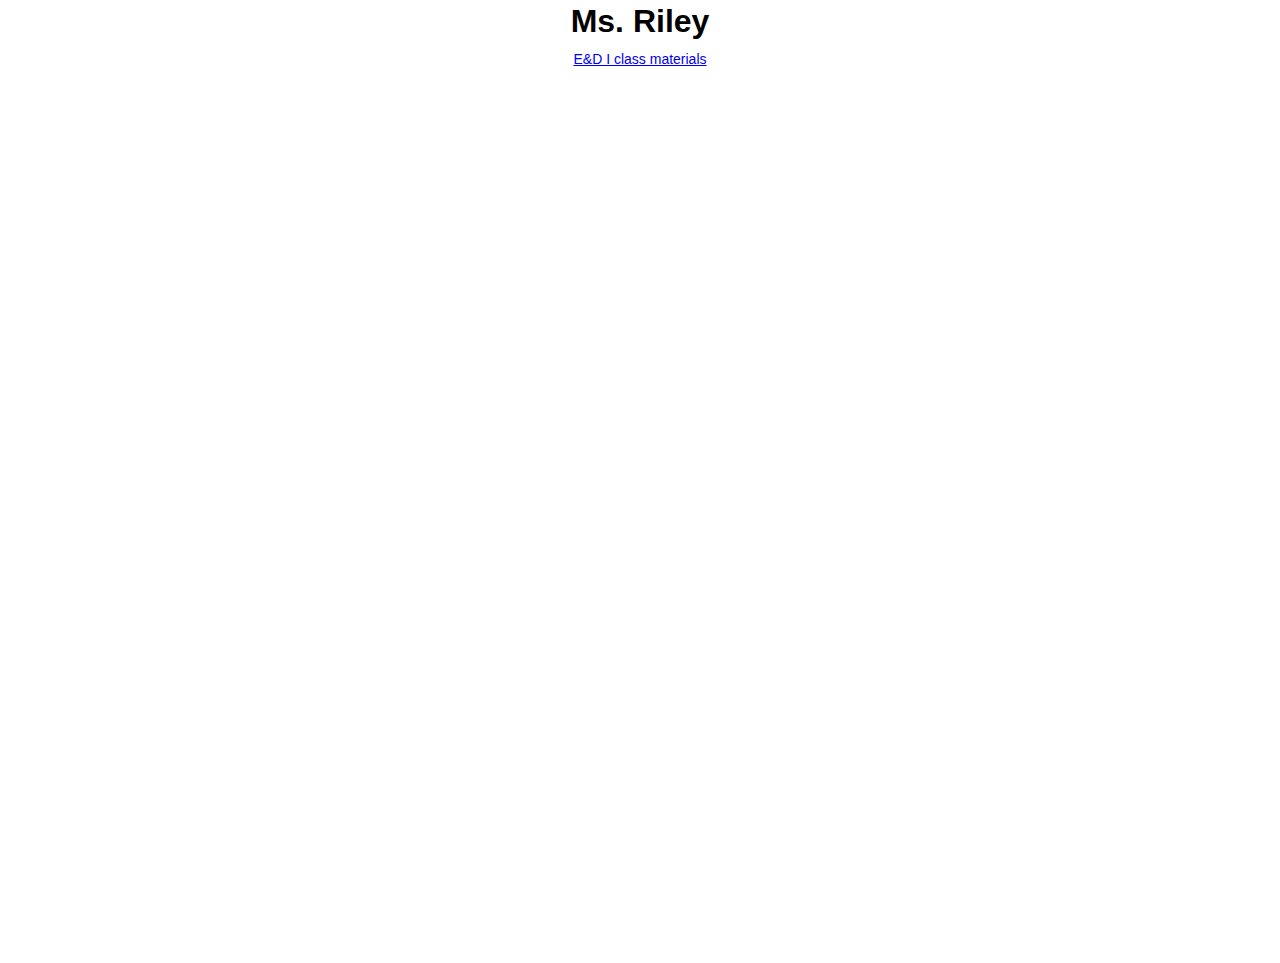
==== index.html @ a904e422 "update" ====
<!DOCTYPE html><html lang="en">

  <head>
    <script src="p5.js"></script>
    <script src="p5.sound.min.js"></script>
    <link rel="stylesheet" type="text/css" href="style.css">
    <meta charset="utf-8">
  </head>

  <title>|~E. Riley E+D I~|</title>

  <body>

    <h1> Ms. Riley </h1>
    <p>
    <a href="https://github.com/eeriley99/EDI_2122">
      E&D I class materials
    </a>
    </p>

    <script src="sketch.js"></script>

    <table>

      <tr>
        <td></td>
        <td></td>
        <td></td>
      </tr>

      <tr>
        <td></td>
        <td></td>
        <td></td>
      </tr>

    </table>

  </body>
  
</html>
---- style.css ----
html, body {
  margin: 0;
  padding: 0;
  font-family:'Roboto', sans-serif;
  background-color: rgb(255, 255, 255);
}

canvas {
  display: block;
  z-index: -1;
}

img {
  border: 5px solid #000;
}

h1{
  color: black;
     position: absolute;
     left: 50%;
     transform: translateX(-50%) translateY(-50%);
     text-align: center;
     top: 0%;
}

p{
    position: absolute;
    font-size: 0.875em;
    left: 50%;
    transform: translateX(-50%) translateY(-50%);
    text-align:center;
    top: 5%;
}

table{
  position: absolute;
  z-index: 1;
  width:100%;
  top: 10%;

}

td {
    width: 33vw;
    height: 33vw;
    vertical-align: baseline;
    padding-top:10px;
    text-align:center;

    &:after, &:before {
        content: '';

        display: block;
        padding-bottom: calc(50% - 0.5em);
    }
}

.container{
  position: relative;
}

.project {
  position: absolute;
  width:50%;
  float: left;

  left: 0px;
  top: 0px;
  z-index: 1;
}
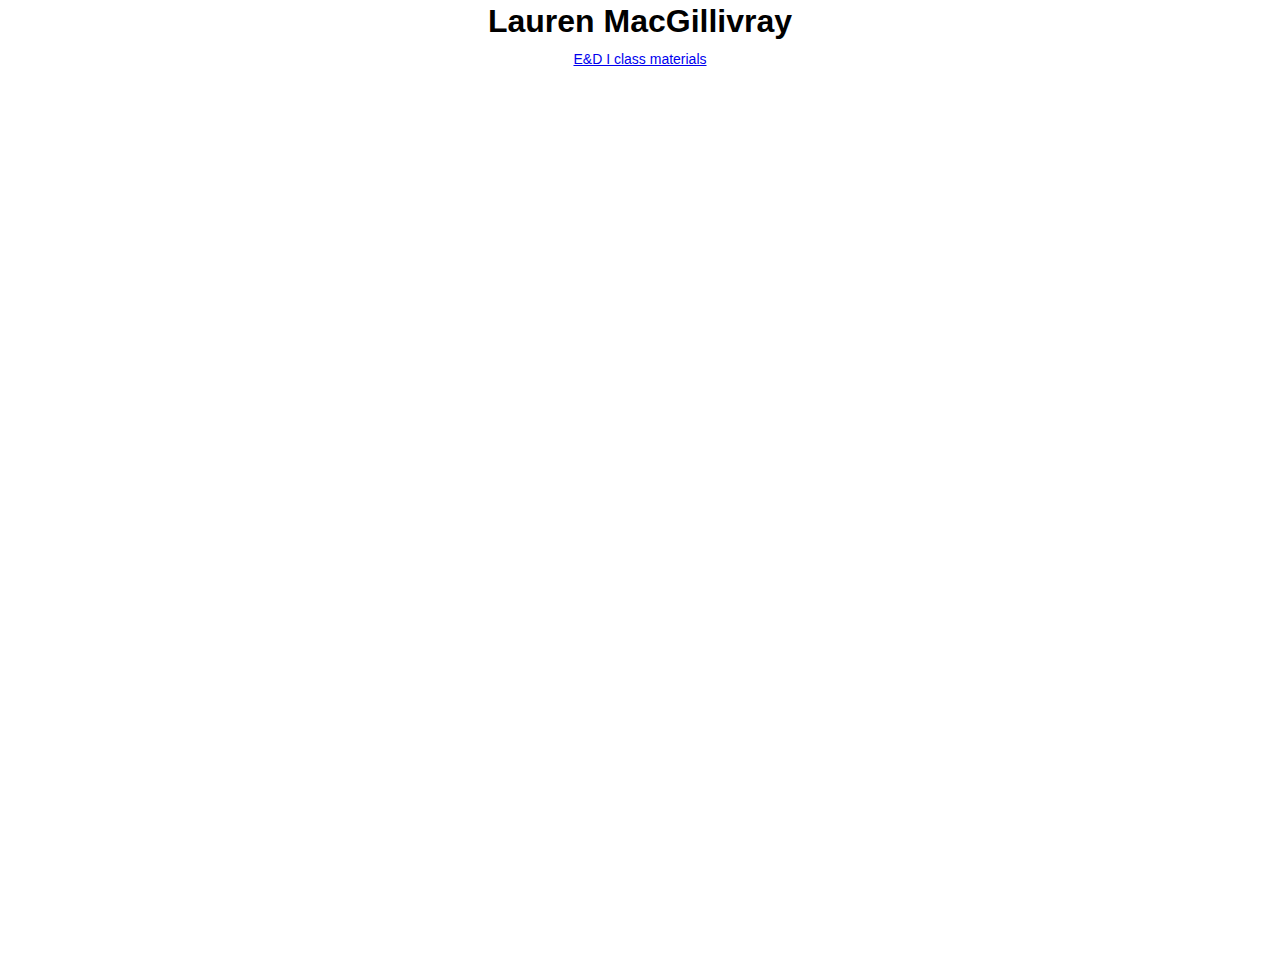
==== commit ec014547: "adding name" ====
--- a/index.html
+++ b/index.html
@@ -11,7 +11,7 @@
 
   <body>
 
-    <h1> Ms. Riley </h1>
+    <h1> Lauren MacGillivray </h1>
     <p>
     <a href="https://github.com/eeriley99/EDI_2122">
       E&D I class materials
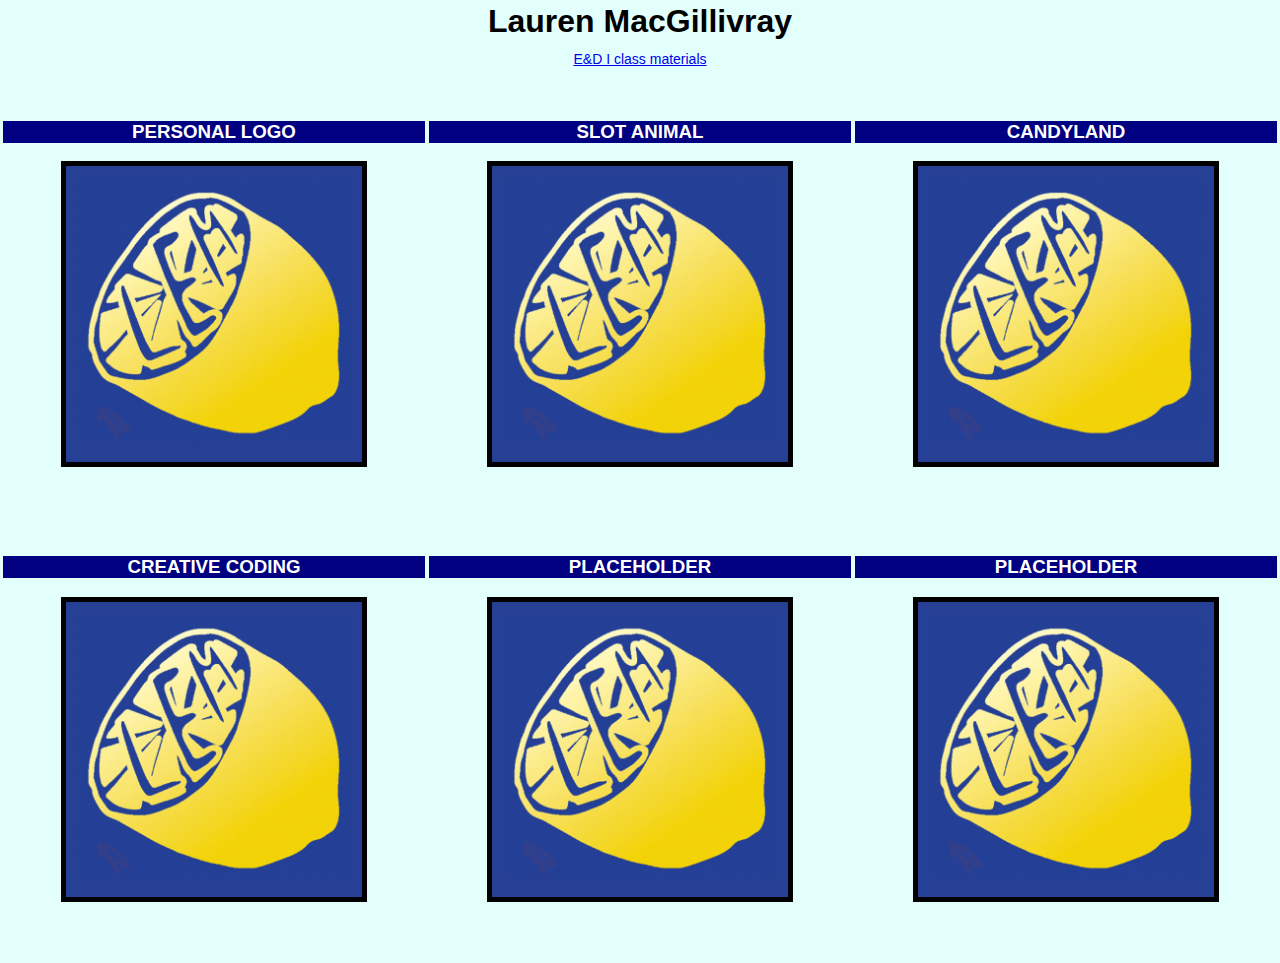
==== commit b4ecc4ef: "update" ====
--- a/index.html
+++ b/index.html
@@ -23,15 +23,53 @@
     <table>
 
       <tr>
-        <td></td>
-        <td></td>
-        <td></td>
+      
+        <td>
+        <h3>PERSONAL LOGO</h3>
+        <a href = "Logo/LogoReflection.html">
+        <img src = 'Logo/logo.jpg' width = 70%>
+        <a/>
+        </td>
+        
+        <td>
+         <h3>SLOT ANIMAL</h3>
+        <a href = "Logo/LogoReflection.html">
+        <img src = 'Logo/logo.jpg' width = 70%>
+        <a/>
+        </td>
+        
+        
+        <td>
+         <h3>CANDYLAND</h3>
+        <a href = "Logo/LogoReflection.html">
+        <img src = 'Logo/logo.jpg' width = 70%>
+        <a/>
+        </td>
+     
       </tr>
 
       <tr>
-        <td></td>
-        <td></td>
-        <td></td>
+        <td>
+         <h3>CREATIVE CODING</h3>
+        <a href = "Logo/LogoReflection.html">
+        <img src = 'Logo/logo.jpg' width = 70%>
+        <a/>
+        </td>
+        
+        <td>
+         <h3>PLACEHOLDER</h3>
+        <a href = "Logo/LogoReflection.html">
+        <img src = 'Logo/logo.jpg' width = 70%>
+        <a/>
+        </td>
+        
+        <td>
+         <h3>PLACEHOLDER</h3>
+        <a href = "Logo/LogoReflection.html">
+        <img src = 'Logo/logo.jpg' width = 70%>
+        <a/>
+        </td>
+        
       </tr>
 
     </table>
--- a/style.css
+++ b/style.css
@@ -2,7 +2,7 @@
   margin: 0;
   padding: 0;
   font-family:'Roboto', sans-serif;
-  background-color: rgb(255, 255, 255);
+  background-color: rgb(227, 255, 252);
 }
 
 canvas {
@@ -21,7 +21,14 @@
      transform: translateX(-50%) translateY(-50%);
      text-align: center;
      top: 0%;
+    
 }
+
+h3{
+color: white;
+display inline; background: navy;
+}
+
 
 p{
     position: absolute;
@@ -46,13 +53,6 @@
     vertical-align: baseline;
     padding-top:10px;
     text-align:center;
-
-    &:after, &:before {
-        content: '';
-
-        display: block;
-        padding-bottom: calc(50% - 0.5em);
-    }
 }
 
 .container{
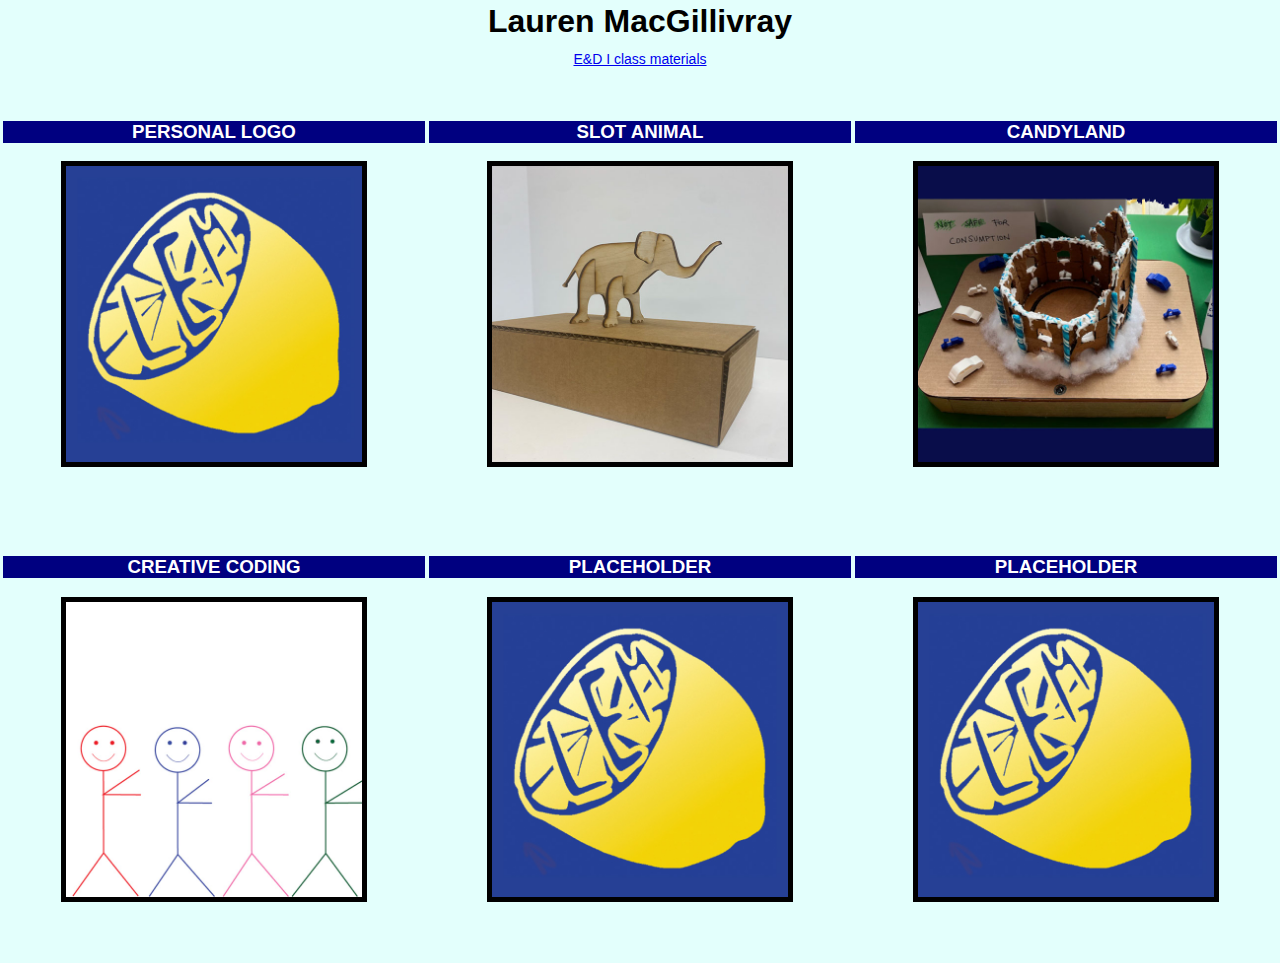
==== commit 423e170a: "making website" ====
--- a/index.html
+++ b/index.html
@@ -33,16 +33,16 @@
         
         <td>
          <h3>SLOT ANIMAL</h3>
-        <a href = "Logo/LogoReflection.html">
-        <img src = 'Logo/logo.jpg' width = 70%>
+        <a href = "SlotAnimal/SlotAnimalReflection.html">
+        <img src = 'SlotAnimal/SlotAnimal.jpg' width = 70%>
         <a/>
         </td>
         
         
         <td>
          <h3>CANDYLAND</h3>
-        <a href = "Logo/LogoReflection.html">
-        <img src = 'Logo/logo.jpg' width = 70%>
+        <a href = "Candyland/CandyLandReflection.html">
+        <img src = 'Candyland/CandyLand.jpg' width = 70%>
         <a/>
         </td>
      
@@ -51,8 +51,8 @@
       <tr>
         <td>
          <h3>CREATIVE CODING</h3>
-        <a href = "Logo/LogoReflection.html">
-        <img src = 'Logo/logo.jpg' width = 70%>
+        <a href = "CreativeCoding/CreativeCodingReflection.html">
+        <img src = 'CreativeCoding/GIF.jpg' width = 70%>
         <a/>
         </td>
         
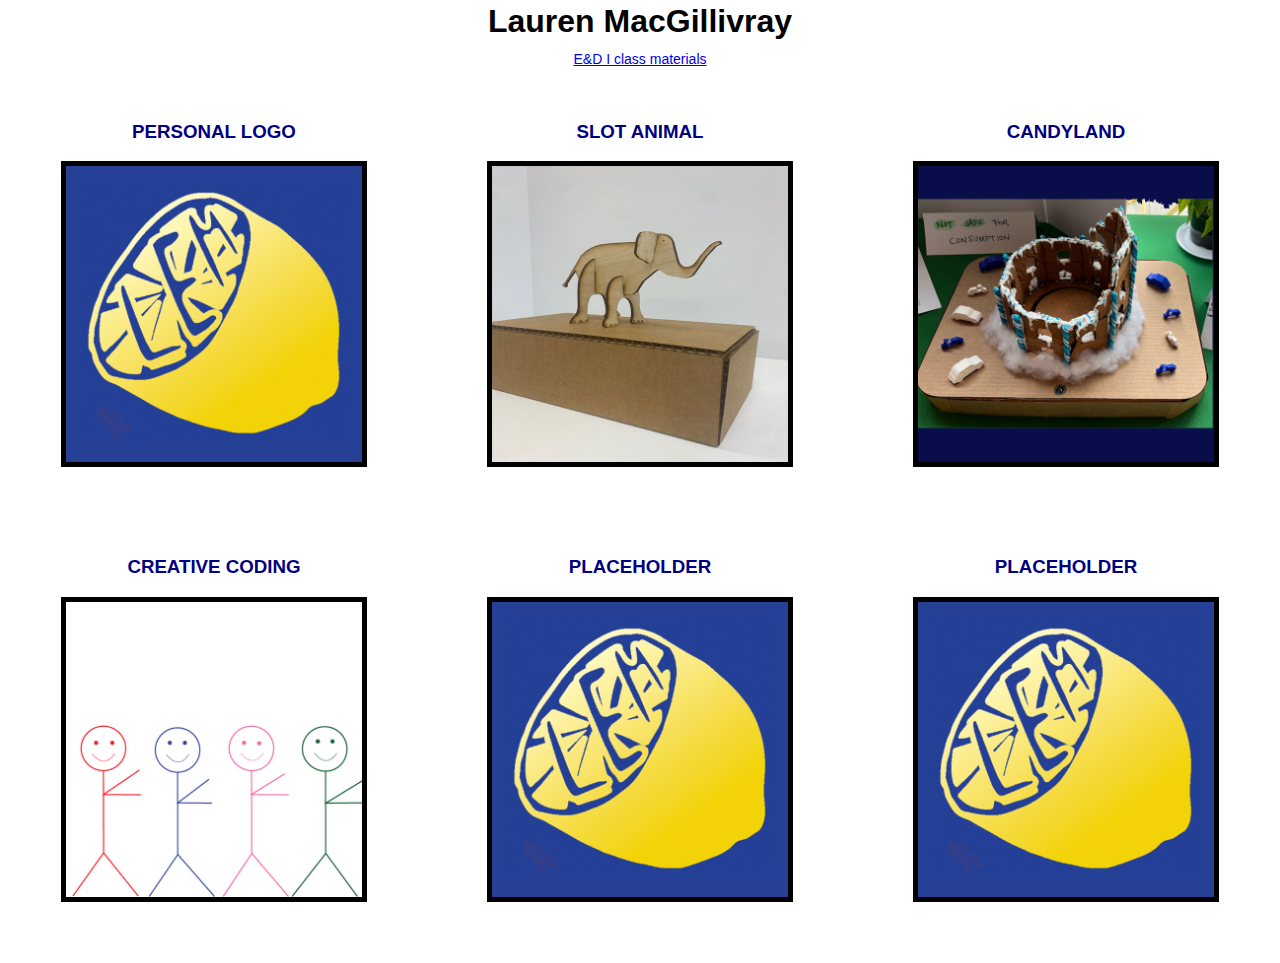
==== commit 981700f9: "updates" ====
--- a/index.html
+++ b/index.html
@@ -7,7 +7,7 @@
     <meta charset="utf-8">
   </head>
 
-  <title>|~E. Riley E+D I~|</title>
+  <title>|~L. MacGillivray E+D I~|</title>
 
   <body>
 
--- a/style.css
+++ b/style.css
@@ -2,7 +2,7 @@
   margin: 0;
   padding: 0;
   font-family:'Roboto', sans-serif;
-  background-color: rgb(227, 255, 252);
+  background-color: rgb(255, 255, 255);
 }
 
 canvas {
@@ -25,8 +25,7 @@
 }
 
 h3{
-color: white;
-display inline; background: navy;
+color: navy;
 }
 
 
